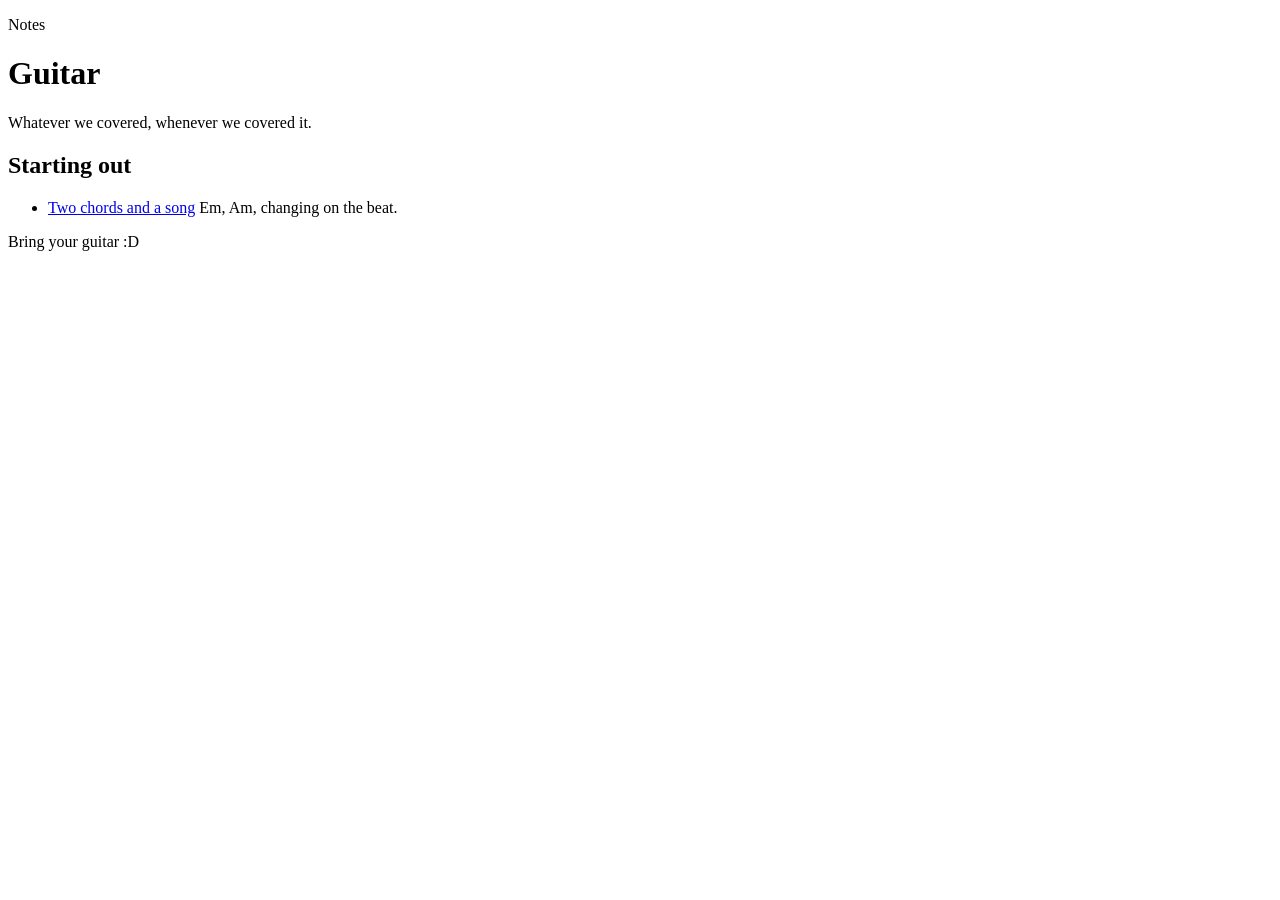
==== index.html @ 8f366a0f "Add initial index.html for guitar notes" ====
<!DOCTYPE html>
<html lang="en">
<head>
<meta charset="utf-8">
<meta name="viewport" content="width=device-width, initial-scale=1">
<title>Guitar</title>
<link rel="stylesheet" href="style.css">
</head>
<body>

<p class="eyebrow">Notes</p>
<h1>Guitar</h1>
<p class="sub">Whatever we covered, whenever we covered it.</p>

<h2>Starting out</h2>
<ul class="index">
  <li>
    <a href="two-chords.html">Two chords and a song</a>
    <span>Em, Am, changing on the beat.</span>
  </li>
</ul>

<footer>
  <p>Bring your guitar :D </p>
</footer>

</body>
</html>
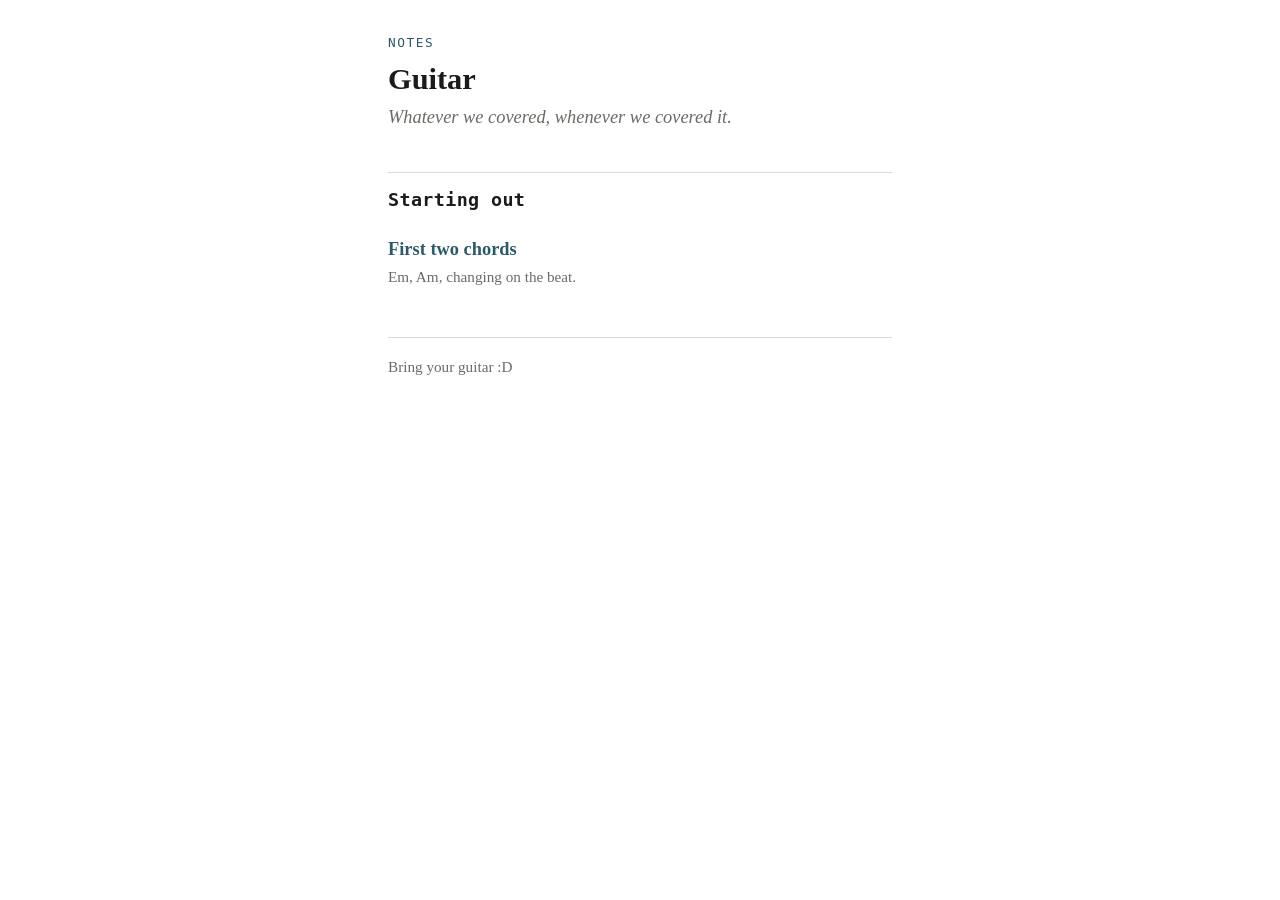
==== commit 5ff34f72: "Rename link text for two chords section" ====
--- a/index.html
+++ b/index.html
@@ -15,7 +15,7 @@
 <h2>Starting out</h2>
 <ul class="index">
   <li>
-    <a href="two-chords.html">Two chords and a song</a>
+    <a href="two-chords.html">First two chords</a>
     <span>Em, Am, changing on the beat.</span>
   </li>
 </ul>
--- a/style.css
+++ b/style.css
@@ -0,0 +1,119 @@
+/* Guitar lessons — shared stylesheet. Edit this one file to restyle every page. */
+
+:root {
+  --ink: #1c1b19;
+  --muted: #6d6a65;
+  --rule: #ddd9d2;
+  --accent: #2d5a6b;
+  --paper: #ffffff;
+}
+
+* { box-sizing: border-box; }
+
+body {
+  max-width: 34rem;
+  margin: 0 auto;
+  padding: 2rem 1.25rem 5rem;
+  background: var(--paper);
+  color: var(--ink);
+  font: 1.15rem/1.65 Georgia, "Iowan Old Style", serif;
+  -webkit-text-size-adjust: 100%;
+}
+
+/* --- headings --- */
+
+h1 {
+  font-size: 1.9rem;
+  line-height: 1.2;
+  margin: 0 0 .25rem;
+}
+
+h2 {
+  font-size: 1.15rem;
+  font-family: ui-monospace, "SF Mono", Menlo, Consolas, monospace;
+  font-weight: 600;
+  letter-spacing: .02em;
+  margin: 2.5rem 0 .75rem;
+  padding-top: .75rem;
+  border-top: 1px solid var(--rule);
+}
+
+.eyebrow {
+  font-family: ui-monospace, "SF Mono", Menlo, Consolas, monospace;
+  font-size: .8rem;
+  letter-spacing: .12em;
+  text-transform: uppercase;
+  color: var(--accent);
+  margin: 0 0 .5rem;
+}
+
+.sub {
+  color: var(--muted);
+  font-style: italic;
+  margin: 0 0 1rem;
+}
+
+/* --- text --- */
+
+p, li { margin: 0 0 1rem; }
+ul, ol { padding-left: 1.25rem; }
+li { margin-bottom: .5rem; }
+
+a { color: var(--accent); }
+
+strong { font-weight: 700; }
+
+/* chord names and anything that must not reflow */
+.chord {
+  font-family: ui-monospace, "SF Mono", Menlo, Consolas, monospace;
+  font-weight: 600;
+  white-space: nowrap;
+}
+
+/* chord-over-lyric blocks: monospace so the alignment survives */
+pre {
+  font-family: ui-monospace, "SF Mono", Menlo, Consolas, monospace;
+  font-size: .95rem;
+  line-height: 1.5;
+  overflow-x: auto;
+  padding: 1rem;
+  background: #f6f5f2;
+  border-left: 3px solid var(--accent);
+}
+
+/* --- chord diagrams --- */
+
+.chords {
+  display: flex;
+  flex-wrap: wrap;
+  gap: 1.5rem;
+  margin: 1.5rem 0;
+}
+
+figure { margin: 0; text-align: center; }
+
+figcaption {
+  font-family: ui-monospace, "SF Mono", Menlo, Consolas, monospace;
+  font-size: .9rem;
+  margin-top: .4rem;
+}
+
+svg { display: block; }
+
+/* --- footer nav --- */
+
+footer {
+  margin-top: 3rem;
+  padding-top: 1rem;
+  border-top: 1px solid var(--rule);
+  font-size: .95rem;
+  color: var(--muted);
+}
+
+/* --- lesson index --- */
+
+.index { list-style: none; padding: 0; }
+.index li { margin-bottom: 1rem; }
+.index a { text-decoration: none; font-weight: 700; }
+.index a:hover { text-decoration: underline; }
+.index span { display: block; color: var(--muted); font-size: .95rem; }
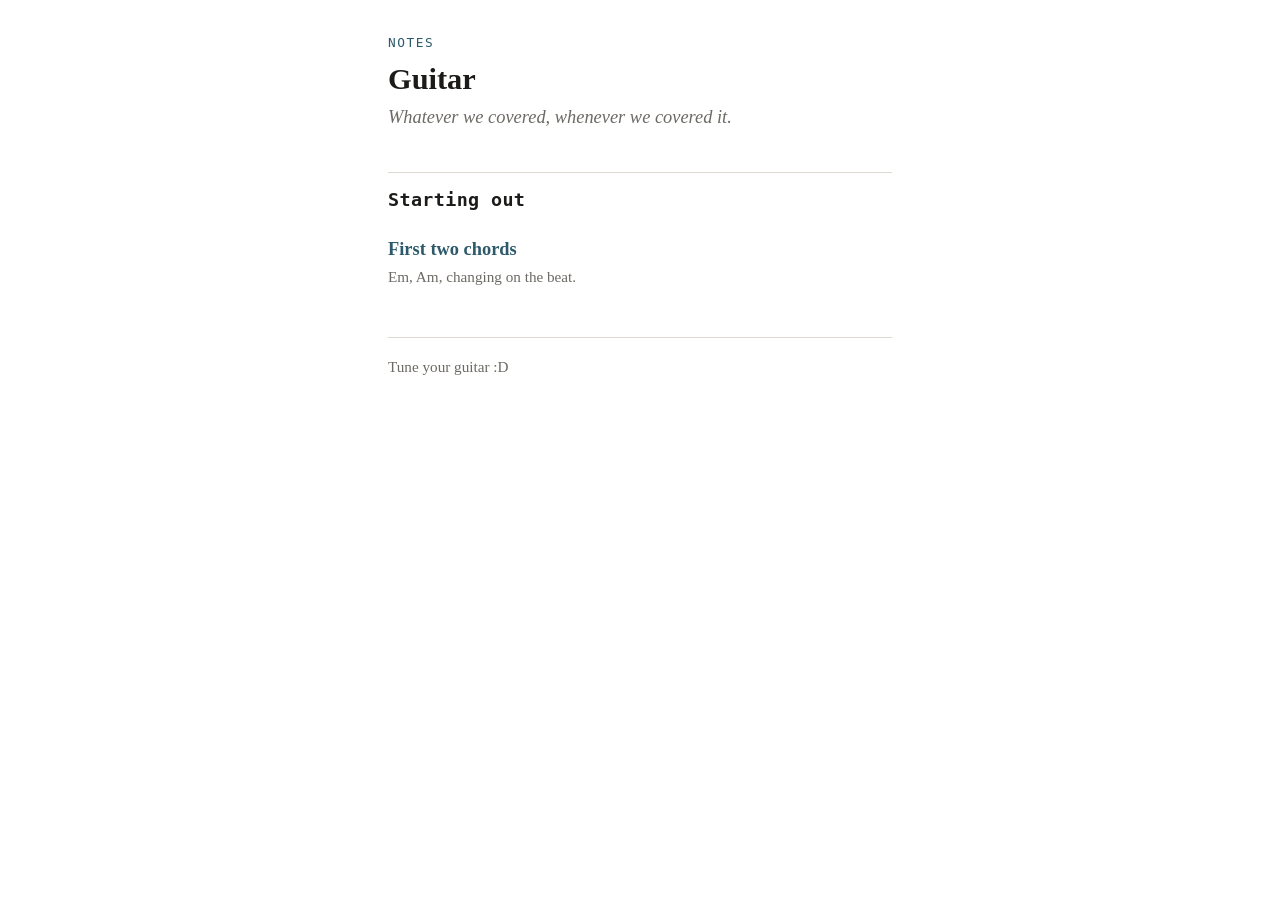
==== commit bb08b211: "Update footer text from 'Bring' to 'Tune'" ====
--- a/index.html
+++ b/index.html
@@ -21,7 +21,7 @@
 </ul>
 
 <footer>
-  <p>Bring your guitar :D </p>
+  <p>Tune your guitar :D </p>
 </footer>
 
 </body>
